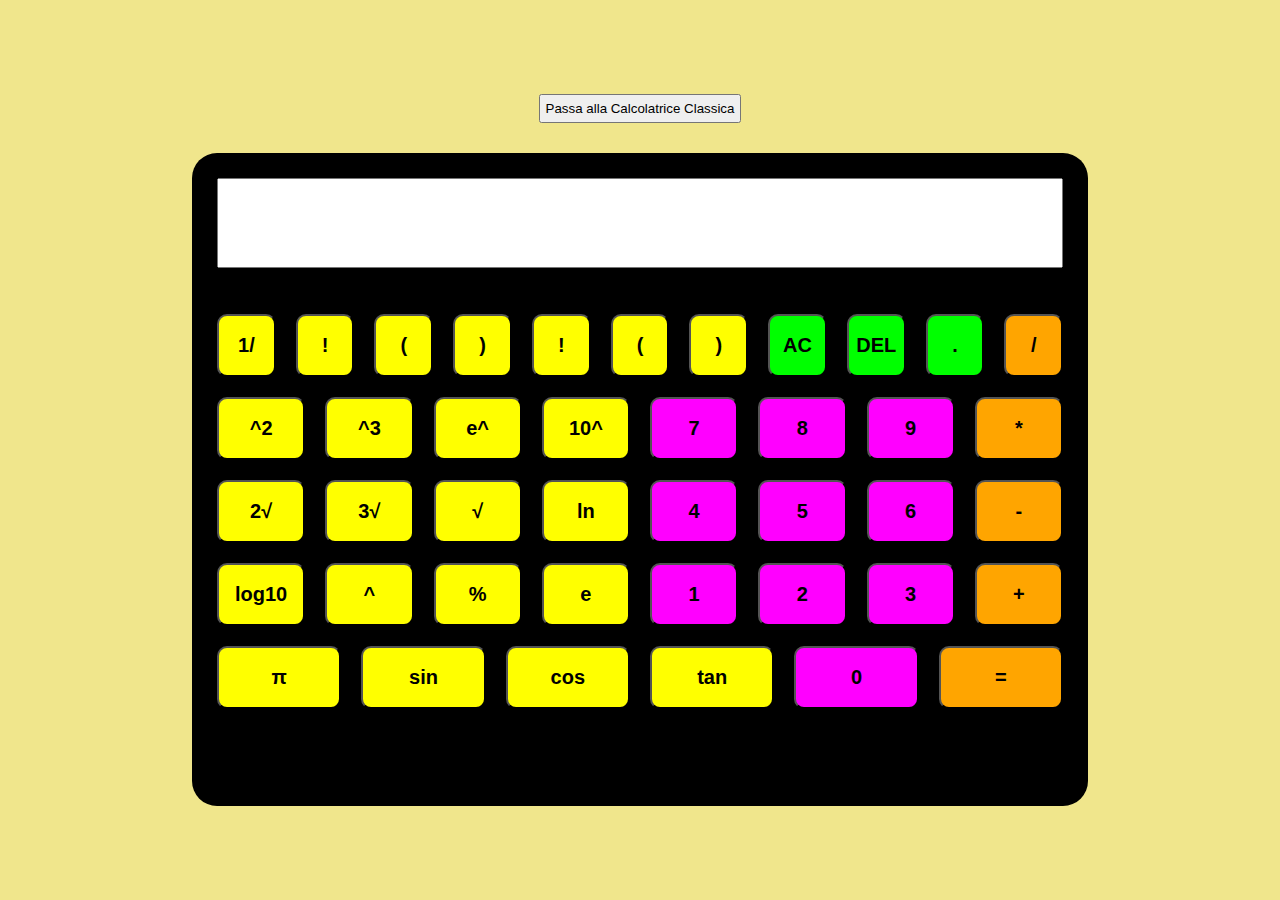
==== index2.html @ bc9ee8d2 "Merge branch 'main' of https://github.com/gravler0007/ProgettoComune" ====
<!DOCTYPE html>
<html lang="en">
<head>
    <meta charset="UTF-8">
    <meta name="viewport" content="width=device-width, initial-scale=1.0">
    <link rel="stylesheet" href="style2.css">
    <title>Document</title>
</head>
<body>
    
    <div class="container">
        <a href="index.html" id="linkToClassic"><button id="classic">Passa alla Calcolatrice Classica</button></a>
        <div class="calculator">
            <div class="display">
                <input type="text" id="display">
            </div>
            <div class="button-row">
                <!--1st row of buttons-->
                <input type="button" id="fraction" value="1/" class="operator" onclick="append('1/')">
                <input type="button" id="exponential" value="!" class="operator" onclick="append('!')">
                <input type="button" id="bracketL" class="operator" value="(" onclick="append('&#40;')"/>
                <input type="button" id="bracketR" class="operator" value=")" onclick="append('&#41;')"/>
                <input type="button" id="exponential" value="!" class="operator" onclick="">
                <input type="button" id="bracketL" class="operator" value="(" onclick="append('(')"/>
                <input type="button" id="bracketR" class="operator" value=")" onclick="append(')')"/>
                <input type="button" id="AC" value="AC" class="operator" onclick="del()">
                <input type="button" id="DEL" value="DEL" class="operator" onclick="delChar()">
                <input type="button" id="point" value="." class="operator" onclick="append('.')">
                <input type="button" id="division" value="/" class="operator" onclick="append('/')">
            </div>
            <div class="button-row">
                <!--2nd row of buttons-->
                <input type="button" id="pog2" value="^2" class="operator" onclick="append('**2')"/>
                <input type="button" id="pog3" value="^3" class="operator" onclick="append('**3')"/>
                <input type="button" id="ePog" value="e^" class="operator" onclick="identifyOperator('e**')"/>
                <input type="button" id="pog10" value="10^" class="operator" onclick="append('10**')"/>
                <input type="button" id="seven" value="7" class="number" onclick="append('7')">
                <input type="button" id="eight" value="8" class="number" onclick="append('8')">
                <input type="button" id="nine" value="9" class="number" onclick="append('9')">
                <input type="button" id="multiplication" value="*" class="operator" onclick="append('*')">
            </div>
            <div class="button-row">
                <!--3rd row of buttons-->
                <input type="button" id="root2" value="2√" class="operator" onclick="append('2√')">
                <input type="button" id="root3" value="3√" class="operator" onclick="append('3√')">
                <input type="button" id="root" value="√" class="operator" onclick="append('√')">
                <input type="button" id="logN" value="ln" class="operator" onclick="append('ln')">
                <input type="button" id="four" value="4" class="number" onclick="append('4')">
                <input type="button" id="five" value="5" class="number" onclick="append('5')">
                <input type="button" id="six" value="6" class="number" onclick="append('6')">
                <input type="button" id="minus" value="-" class="operator" onclick="append('-')">
            </div>
            <div class="button-row">
                <!--4th row of buttons-->
                <input type="button" id="log10" value="log10" class="operator" onclick="append('log10')">
                <input type="button" id="pog" value="^" class="operator" onclick="append('**')">
                <input type="button" id="module" value="%" class="operator" onclick="append('%')">
                <input type="button" id="e" value="e" class="operator" onclick="append('e')">
                <input type="button" id="one" value="1" class="number" onclick="append('1')">
                <input type="button" id="two" value="2" class="number" onclick="append('2')">
                <input type="button" id="three" value="3" class="number" onclick="append('3')">
                <input type="button" id="plus" value="+" class="operator" onclick="append('+')">
            </div>
            <div class="button-row">
                <!--5th row of buttons-->
                <input type="button" id="pi" value="π" class="operator" onclick="append('π')">
                <input type="button" id="sin" value="sin" class="operator" onclick="append('sin')">
                <input type="button" id="cos" value="cos" class="operator" onclick="append('cos')">
                <input type="button" id="tan" value="tan" class="operator" onclick="append('tan')">
                <input type="button" id="zero" value="0" class="number" onclick="append('0')">
                <input type="button" id="equal" value="=" class="operator" onclick="calc()">
                
            </div>

        </div>

    </div>

    <script src="./script.js"></script>
</body>
</html>
---- style2.css ----
*{
    margin: 0;
    padding: 0;
    box-sizing: border-box;
}

.container{
    width: 100vw;
    height: 100vh;
    background-color: khaki;
    display: flex;
    flex-direction: column;
    align-items: center;
    justify-content: center;
}
    
.calculator{
    background-color: black;
    padding: 25px;
    border-radius: 25px;
    height: 72.5vh;
    width: 70vw;
}
    
    
/*--------------button--------------*/
[type=button]{
    width: 22%;
    height: 7vh;
    border-radius: 10px;
    font-size: 20px;
    font-weight: bold;
    margin: 10px 0;
    cursor: pointer;
}
    
.display input{
    width: 100%;
    height: 10vh;
    color:black;
    text-align: right;
    font-size: 30px;
    margin-bottom: 4vh;
}
    
.button-row{
    display: flex;
    justify-content: space-between;
    gap: 20px;
}

#classic{
    padding: 5px;
}

#linkToClassic{
    margin-bottom: 30px;
}

#division, #multiplication, #minus, #plus, #equal{
    background-color: orange;
}

#division:hover, #multiplication:hover, #minus:hover, #plus:hover, #equal:hover{
    background-color: orangered;
}

#AC, #DEL, #point{
    background-color: lime;
}

#AC:hover, #DEL:hover, #point:hover{
    background-color: darkgreen;
}

.number{
    background-color:fuchsia;
}

.number:hover{
    background-color: darkmagenta;
}

#fraction, #exponential, #bracketL, #bracketR, #pog2, #pog3, #ePog, #pog10, #root2, #root3, #root, #logN{
    background-color: yellow;
}

#fraction:hover, #exponential:hover, #bracketL:hover, #bracketR:hover, #pog2:hover, #pog3:hover, #ePog:hover, #pog10:hover, #root2:hover, #root3:hover, #root:hover, #logN:hover{
    background-color: darkgoldenrod;
}

#log10, #pog, #module, #e, #pi, #sin, #cos, #tan{
    background-color: yellow;
}

#log10:hover, #pog:hover, #module:hover, #e:hover, #pi:hover, #sin:hover, #cos:hover, #tan:hover{
    background-color: darkgoldenrod;
}
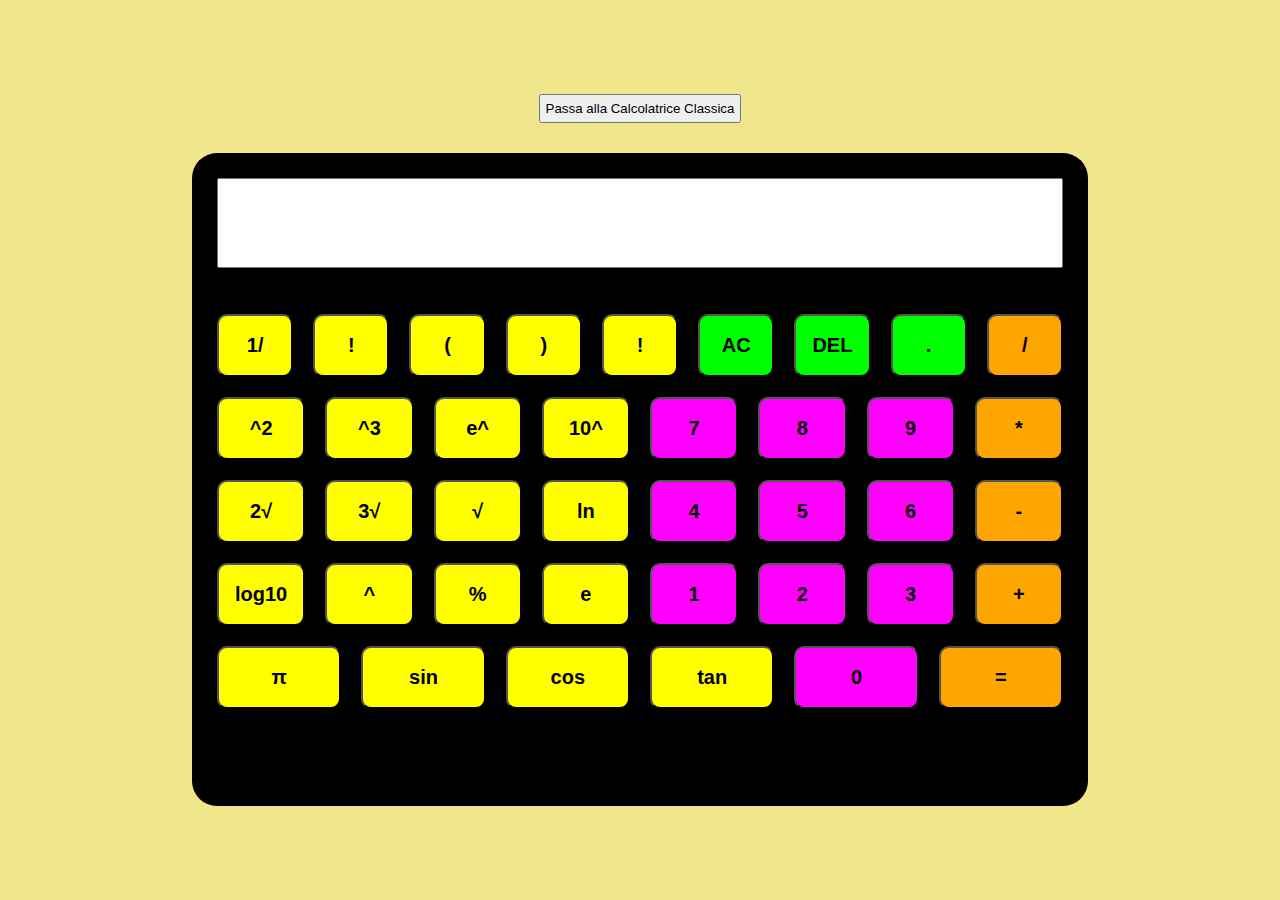
==== commit 95a15ff7: "allineamentro" ====
--- a/index2.html
+++ b/index2.html
@@ -21,8 +21,6 @@
                 <input type="button" id="bracketL" class="operator" value="(" onclick="append('&#40;')"/>
                 <input type="button" id="bracketR" class="operator" value=")" onclick="append('&#41;')"/>
                 <input type="button" id="exponential" value="!" class="operator" onclick="">
-                <input type="button" id="bracketL" class="operator" value="(" onclick="append('(')"/>
-                <input type="button" id="bracketR" class="operator" value=")" onclick="append(')')"/>
                 <input type="button" id="AC" value="AC" class="operator" onclick="del()">
                 <input type="button" id="DEL" value="DEL" class="operator" onclick="delChar()">
                 <input type="button" id="point" value="." class="operator" onclick="append('.')">
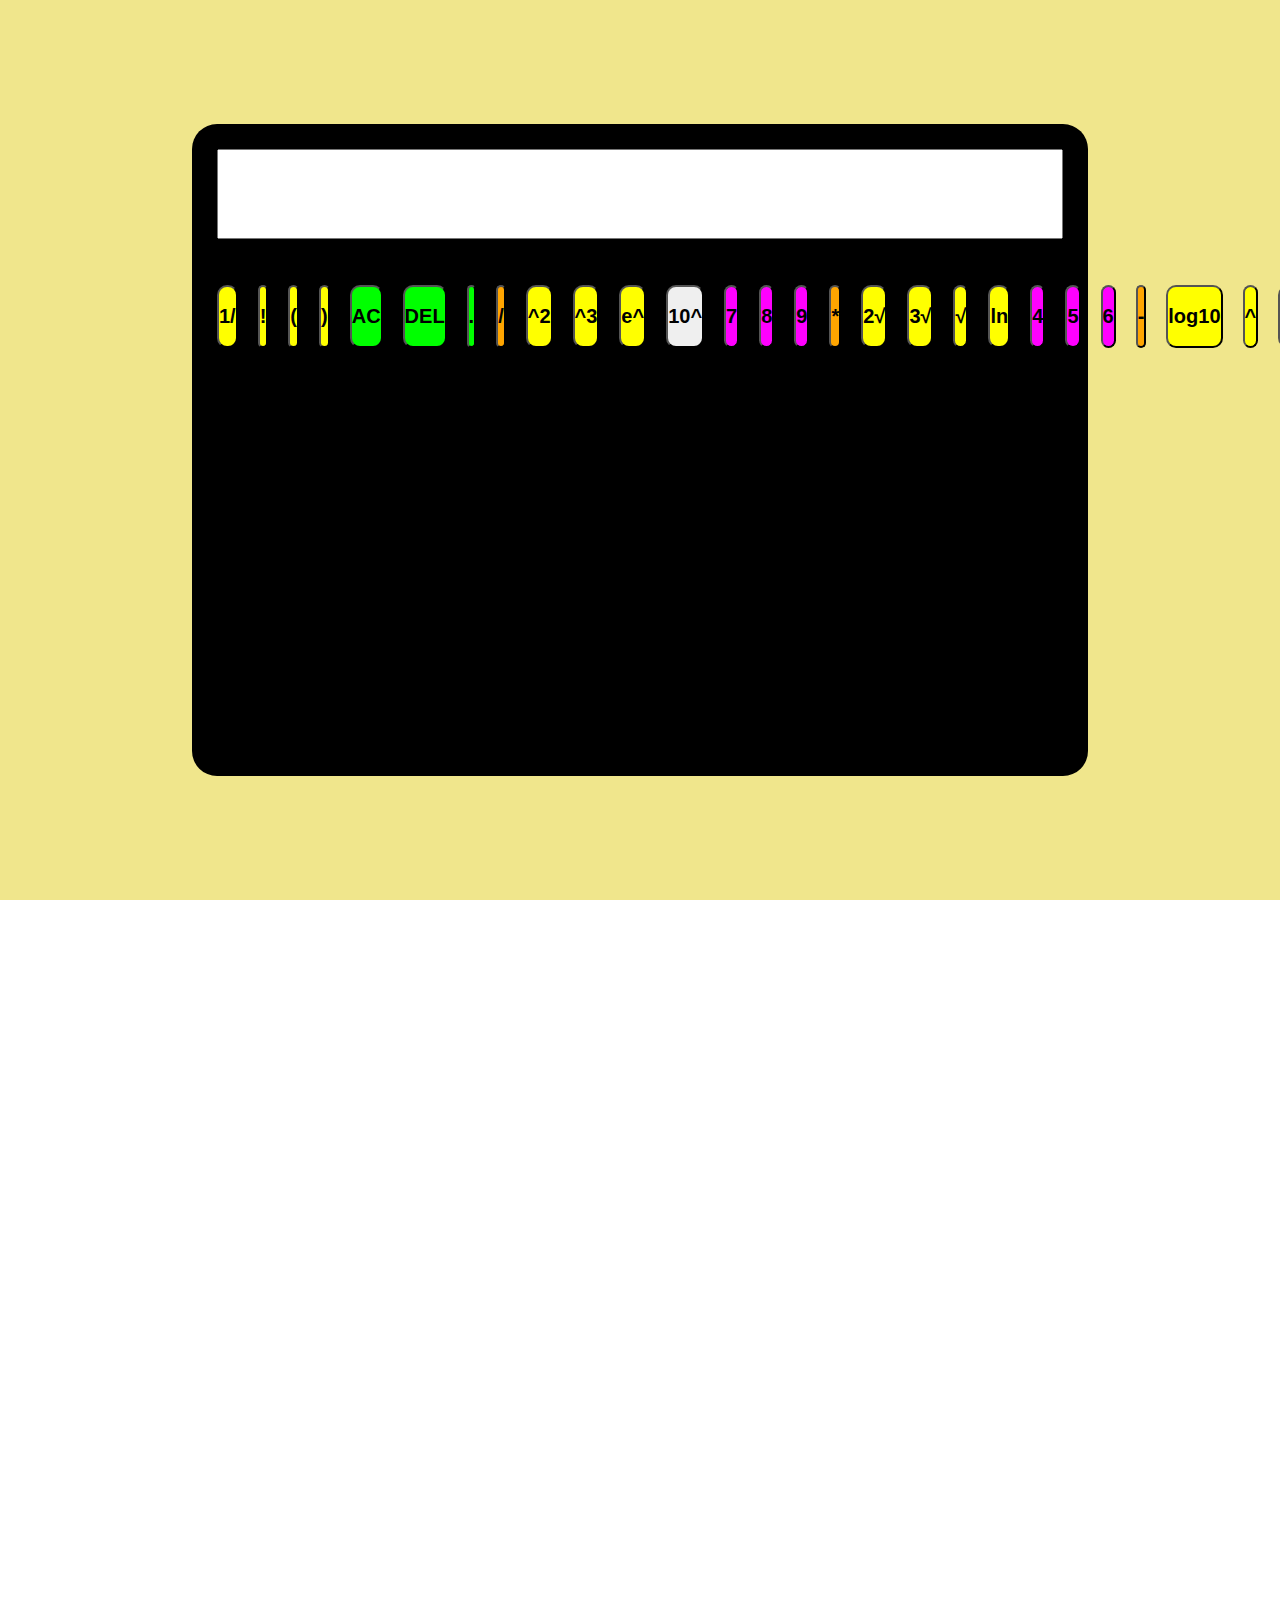
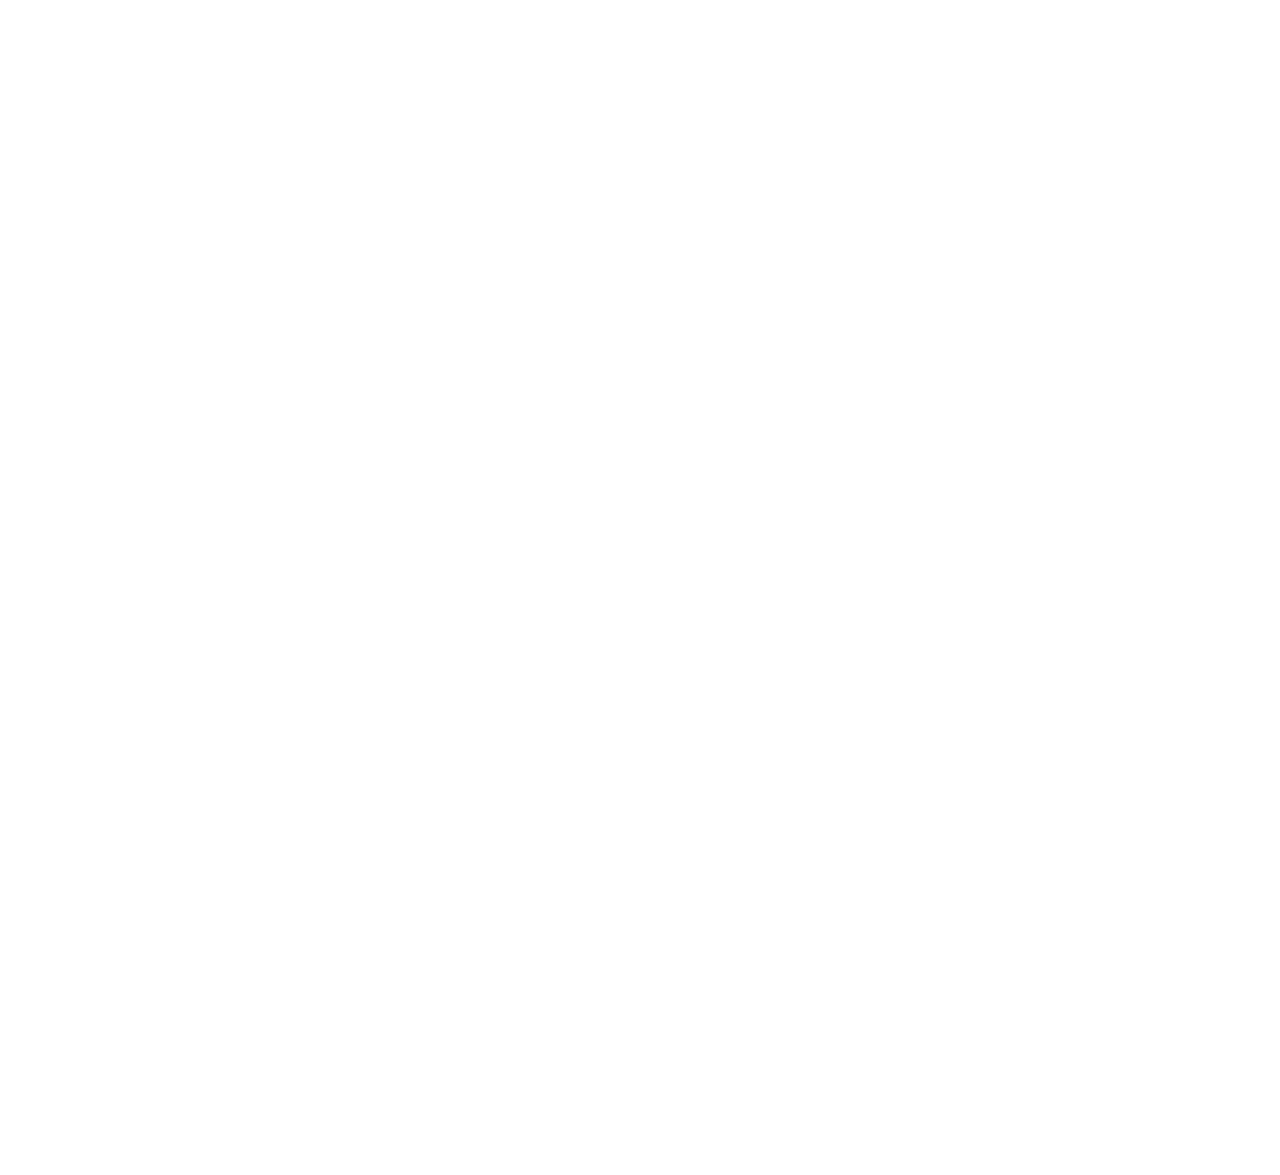
==== commit 86ea3a77: "modifica" ====
--- a/index2.html
+++ b/index2.html
@@ -3,24 +3,23 @@
 <head>
     <meta charset="UTF-8">
     <meta name="viewport" content="width=device-width, initial-scale=1.0">
-    <link rel="stylesheet" href="style2.css">
     <title>Document</title>
+    <link rel="stylesheet" href="./style2.css">
 </head>
 <body>
     
     <div class="container">
-        <a href="index.html" id="linkToClassic"><button id="classic">Passa alla Calcolatrice Classica</button></a>
         <div class="calculator">
             <div class="display">
                 <input type="text" id="display">
             </div>
             <div class="button-row">
                 <!--1st row of buttons-->
+            <div class="button-row">
                 <input type="button" id="fraction" value="1/" class="operator" onclick="append('1/')">
                 <input type="button" id="exponential" value="!" class="operator" onclick="append('!')">
-                <input type="button" id="bracketL" class="operator" value="(" onclick="append('&#40;')"/>
-                <input type="button" id="bracketR" class="operator" value=")" onclick="append('&#41;')"/>
-                <input type="button" id="exponential" value="!" class="operator" onclick="">
+                <input type="button" id="bracketL" class="operator" value="(" onclick="append('(')"/>
+                <input type="button" id="bracketR" class="operator" value=")" onclick="append(')')"/>
                 <input type="button" id="AC" value="AC" class="operator" onclick="del()">
                 <input type="button" id="DEL" value="DEL" class="operator" onclick="delChar()">
                 <input type="button" id="point" value="." class="operator" onclick="append('.')">
@@ -30,8 +29,8 @@
                 <!--2nd row of buttons-->
                 <input type="button" id="pog2" value="^2" class="operator" onclick="append('**2')"/>
                 <input type="button" id="pog3" value="^3" class="operator" onclick="append('**3')"/>
-                <input type="button" id="ePog" value="e^" class="operator" onclick="identifyOperator('e**')"/>
-                <input type="button" id="pog10" value="10^" class="operator" onclick="append('10**')"/>
+                <input type="button" id="ePog" value="e^" class="operator" onclick="append('e**')"/>
+                <input type="button" id="10pog" value="10^" class="operator" onclick="append('10**')"/>
                 <input type="button" id="seven" value="7" class="number" onclick="append('7')">
                 <input type="button" id="eight" value="8" class="number" onclick="append('8')">
                 <input type="button" id="nine" value="9" class="number" onclick="append('9')">
@@ -67,7 +66,9 @@
                 <input type="button" id="tan" value="tan" class="operator" onclick="append('tan')">
                 <input type="button" id="zero" value="0" class="number" onclick="append('0')">
                 <input type="button" id="equal" value="=" class="operator" onclick="calc()">
-                
+                <img src="./casio-logo-vector-1.svg" alt="logo Casio" id="foto">
+                <!-- <input type="button" id="invisible1" value="" class="operator"> -->
+                <!-- <input type="button" id="invisible1" value="" class="operator"> -->
             </div>
 
         </div>
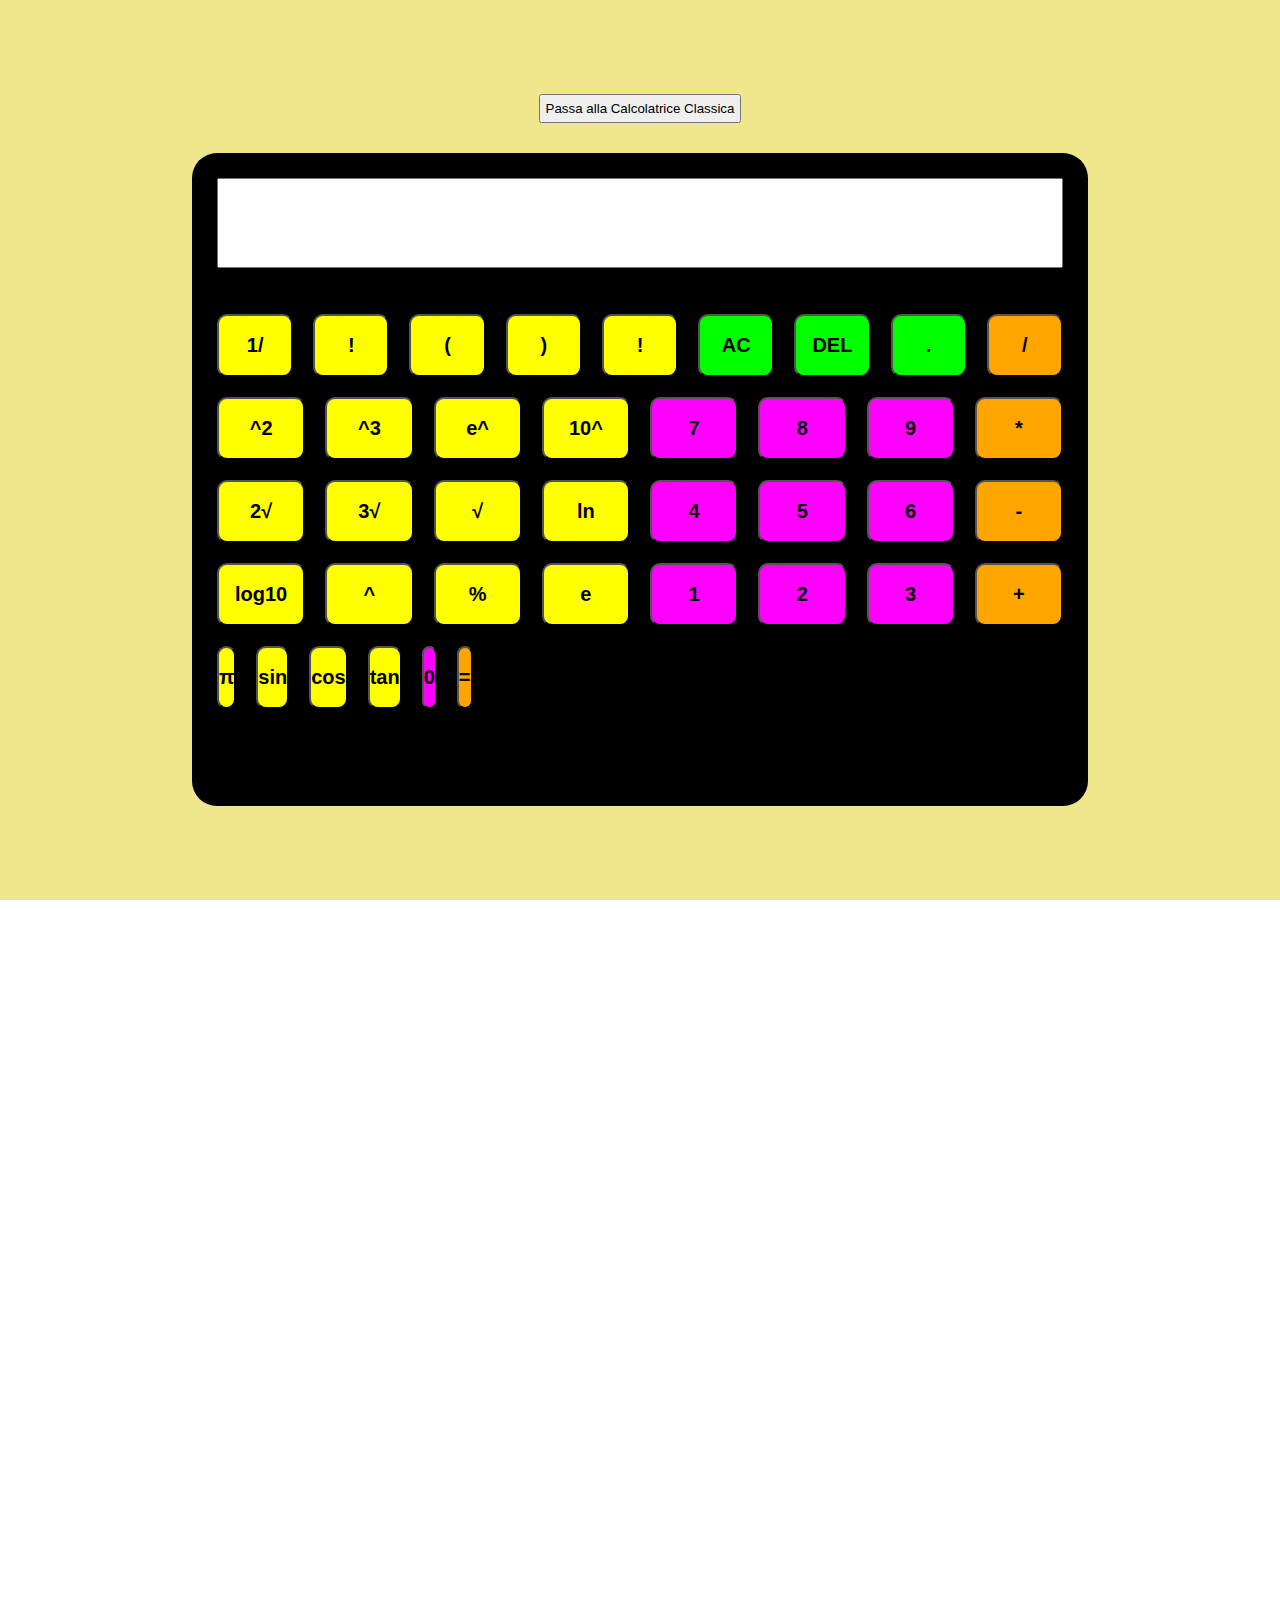
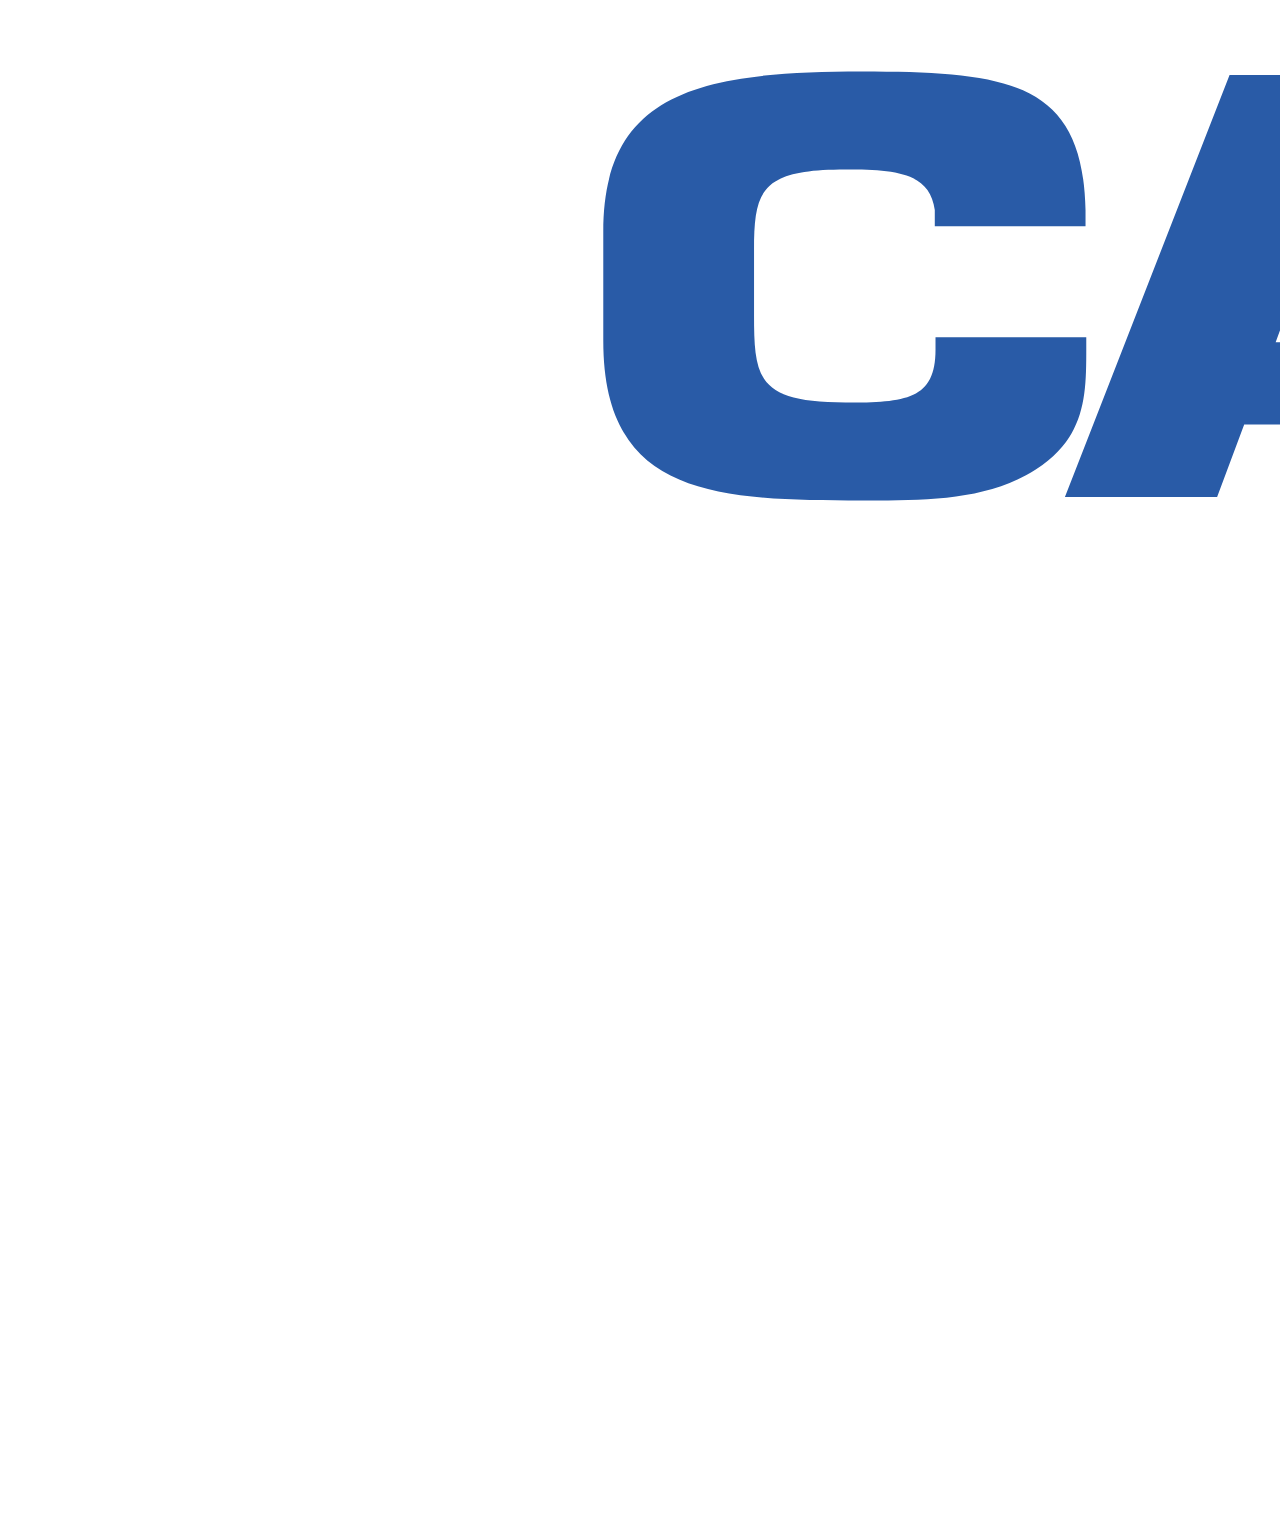
==== commit cd7344a0: "Merge branch 'main' of https://github.com/gravler0007/ProgettoComune" ====
--- a/index2.html
+++ b/index2.html
@@ -1,80 +1,315 @@
 <!DOCTYPE html>
 <html lang="en">
-<head>
-    <meta charset="UTF-8">
-    <meta name="viewport" content="width=device-width, initial-scale=1.0">
+  <head>
+    <meta charset="UTF-8" />
+    <meta name="viewport" content="width=device-width, initial-scale=1.0" />
+    <link rel="stylesheet" href="style2.css" />
     <title>Document</title>
-    <link rel="stylesheet" href="./style2.css">
-</head>
-<body>
-    
+    <link rel="stylesheet" href="./style2.css" />
+  </head>
+  <body>
     <div class="container">
-        <div class="calculator">
-            <div class="display">
-                <input type="text" id="display">
-            </div>
-            <div class="button-row">
-                <!--1st row of buttons-->
-            <div class="button-row">
-                <input type="button" id="fraction" value="1/" class="operator" onclick="append('1/')">
-                <input type="button" id="exponential" value="!" class="operator" onclick="append('!')">
-                <input type="button" id="bracketL" class="operator" value="(" onclick="append('(')"/>
-                <input type="button" id="bracketR" class="operator" value=")" onclick="append(')')"/>
-                <input type="button" id="AC" value="AC" class="operator" onclick="del()">
-                <input type="button" id="DEL" value="DEL" class="operator" onclick="delChar()">
-                <input type="button" id="point" value="." class="operator" onclick="append('.')">
-                <input type="button" id="division" value="/" class="operator" onclick="append('/')">
-            </div>
-            <div class="button-row">
-                <!--2nd row of buttons-->
-                <input type="button" id="pog2" value="^2" class="operator" onclick="append('**2')"/>
-                <input type="button" id="pog3" value="^3" class="operator" onclick="append('**3')"/>
-                <input type="button" id="ePog" value="e^" class="operator" onclick="append('e**')"/>
-                <input type="button" id="10pog" value="10^" class="operator" onclick="append('10**')"/>
-                <input type="button" id="seven" value="7" class="number" onclick="append('7')">
-                <input type="button" id="eight" value="8" class="number" onclick="append('8')">
-                <input type="button" id="nine" value="9" class="number" onclick="append('9')">
-                <input type="button" id="multiplication" value="*" class="operator" onclick="append('*')">
-            </div>
-            <div class="button-row">
-                <!--3rd row of buttons-->
-                <input type="button" id="root2" value="2√" class="operator" onclick="append('2√')">
-                <input type="button" id="root3" value="3√" class="operator" onclick="append('3√')">
-                <input type="button" id="root" value="√" class="operator" onclick="append('√')">
-                <input type="button" id="logN" value="ln" class="operator" onclick="append('ln')">
-                <input type="button" id="four" value="4" class="number" onclick="append('4')">
-                <input type="button" id="five" value="5" class="number" onclick="append('5')">
-                <input type="button" id="six" value="6" class="number" onclick="append('6')">
-                <input type="button" id="minus" value="-" class="operator" onclick="append('-')">
-            </div>
-            <div class="button-row">
-                <!--4th row of buttons-->
-                <input type="button" id="log10" value="log10" class="operator" onclick="append('log10')">
-                <input type="button" id="pog" value="^" class="operator" onclick="append('**')">
-                <input type="button" id="module" value="%" class="operator" onclick="append('%')">
-                <input type="button" id="e" value="e" class="operator" onclick="append('e')">
-                <input type="button" id="one" value="1" class="number" onclick="append('1')">
-                <input type="button" id="two" value="2" class="number" onclick="append('2')">
-                <input type="button" id="three" value="3" class="number" onclick="append('3')">
-                <input type="button" id="plus" value="+" class="operator" onclick="append('+')">
-            </div>
-            <div class="button-row">
-                <!--5th row of buttons-->
-                <input type="button" id="pi" value="π" class="operator" onclick="append('π')">
-                <input type="button" id="sin" value="sin" class="operator" onclick="append('sin')">
-                <input type="button" id="cos" value="cos" class="operator" onclick="append('cos')">
-                <input type="button" id="tan" value="tan" class="operator" onclick="append('tan')">
-                <input type="button" id="zero" value="0" class="number" onclick="append('0')">
-                <input type="button" id="equal" value="=" class="operator" onclick="calc()">
-                <img src="./casio-logo-vector-1.svg" alt="logo Casio" id="foto">
-                <!-- <input type="button" id="invisible1" value="" class="operator"> -->
-                <!-- <input type="button" id="invisible1" value="" class="operator"> -->
-            </div>
-
-        </div>
-
+      <a href="index.html" id="linkToClassic"
+        ><button id="classic">Passa alla Calcolatrice Classica</button></a
+      >
+      <div class="calculator">
+        <div class="display">
+          <input type="text" id="display" />
+        </div>
+        <div class="button-row">
+          <!--1st row of buttons-->
+          <input
+            type="button"
+            id="fraction"
+            value="1/"
+            class="operator"
+            onclick="append('1/')"
+          />
+          <input
+            type="button"
+            id="exponential"
+            value="!"
+            class="operator"
+            onclick="append('!')"
+          />
+          <input
+            type="button"
+            id="bracketL"
+            class="operator"
+            value="("
+            onclick="append('&#40;')"
+          />
+          <input
+            type="button"
+            id="bracketR"
+            class="operator"
+            value=")"
+            onclick="append('&#41;')"
+          />
+          <input
+            type="button"
+            id="exponential"
+            value="!"
+            class="operator"
+            onclick=""
+          />
+          <input
+            type="button"
+            id="AC"
+            value="AC"
+            class="operator"
+            onclick="del()"
+          />
+          <input
+            type="button"
+            id="DEL"
+            value="DEL"
+            class="operator"
+            onclick="delChar()"
+          />
+          <input
+            type="button"
+            id="point"
+            value="."
+            class="operator"
+            onclick="append('.')"
+          />
+          <input
+            type="button"
+            id="division"
+            value="/"
+            class="operator"
+            onclick="append('/')"
+          />
+        </div>
+        <div class="button-row">
+          <!--2nd row of buttons-->
+          <input
+            type="button"
+            id="pog2"
+            value="^2"
+            class="operator"
+            onclick="append('**2')"
+          />
+          <input
+            type="button"
+            id="pog3"
+            value="^3"
+            class="operator"
+            onclick="append('**3')"
+          />
+          <input
+            type="button"
+            id="ePog"
+            value="e^"
+            class="operator"
+            onclick="identifyOperator('e**')"
+          />
+          <input
+            type="button"
+            id="pog10"
+            value="10^"
+            class="operator"
+            onclick="append('10**')"
+          />
+          <input
+            type="button"
+            id="seven"
+            value="7"
+            class="number"
+            onclick="append('7')"
+          />
+          <input
+            type="button"
+            id="eight"
+            value="8"
+            class="number"
+            onclick="append('8')"
+          />
+          <input
+            type="button"
+            id="nine"
+            value="9"
+            class="number"
+            onclick="append('9')"
+          />
+          <input
+            type="button"
+            id="multiplication"
+            value="*"
+            class="operator"
+            onclick="append('*')"
+          />
+        </div>
+        <div class="button-row">
+          <!--3rd row of buttons-->
+          <input
+            type="button"
+            id="root2"
+            value="2√"
+            class="operator"
+            onclick="append('2√')"
+          />
+          <input
+            type="button"
+            id="root3"
+            value="3√"
+            class="operator"
+            onclick="append('3√')"
+          />
+          <input
+            type="button"
+            id="root"
+            value="√"
+            class="operator"
+            onclick="append('√')"
+          />
+          <input
+            type="button"
+            id="logN"
+            value="ln"
+            class="operator"
+            onclick="append('ln')"
+          />
+          <input
+            type="button"
+            id="four"
+            value="4"
+            class="number"
+            onclick="append('4')"
+          />
+          <input
+            type="button"
+            id="five"
+            value="5"
+            class="number"
+            onclick="append('5')"
+          />
+          <input
+            type="button"
+            id="six"
+            value="6"
+            class="number"
+            onclick="append('6')"
+          />
+          <input
+            type="button"
+            id="minus"
+            value="-"
+            class="operator"
+            onclick="append('-')"
+          />
+        </div>
+        <div class="button-row">
+          <!--4th row of buttons-->
+          <input
+            type="button"
+            id="log10"
+            value="log10"
+            class="operator"
+            onclick="append('log10')"
+          />
+          <input
+            type="button"
+            id="pog"
+            value="^"
+            class="operator"
+            onclick="append('**')"
+          />
+          <input
+            type="button"
+            id="module"
+            value="%"
+            class="operator"
+            onclick="append('%')"
+          />
+          <input
+            type="button"
+            id="e"
+            value="e"
+            class="operator"
+            onclick="append('e')"
+          />
+          <input
+            type="button"
+            id="one"
+            value="1"
+            class="number"
+            onclick="append('1')"
+          />
+          <input
+            type="button"
+            id="two"
+            value="2"
+            class="number"
+            onclick="append('2')"
+          />
+          <input
+            type="button"
+            id="three"
+            value="3"
+            class="number"
+            onclick="append('3')"
+          />
+          <input
+            type="button"
+            id="plus"
+            value="+"
+            class="operator"
+            onclick="append('+')"
+          />
+        </div>
+        <div class="button-row">
+          <!--5th row of buttons-->
+          <input
+            type="button"
+            id="pi"
+            value="π"
+            class="operator"
+            onclick="append('π')"
+          />
+          <input
+            type="button"
+            id="sin"
+            value="sin"
+            class="operator"
+            onclick="append('sin')"
+          />
+          <input
+            type="button"
+            id="cos"
+            value="cos"
+            class="operator"
+            onclick="append('cos')"
+          />
+          <input
+            type="button"
+            id="tan"
+            value="tan"
+            class="operator"
+            onclick="append('tan')"
+          />
+          <input
+            type="button"
+            id="zero"
+            value="0"
+            class="number"
+            onclick="append('0')"
+          />
+          <input
+            type="button"
+            id="equal"
+            value="="
+            class="operator"
+            onclick="calc()"
+          />
+          <img src="./casio-logo-vector-1.svg" alt="logo Casio" id="foto" />
+          <!-- <input type="button" id="invisible1" value="" class="operator"> -->
+          <!-- <input type="button" id="invisible1" value="" class="operator"> -->
+        </div>
+      </div>
     </div>
 
     <script src="./script.js"></script>
-</body>
-</html>+  </body>
+</html>
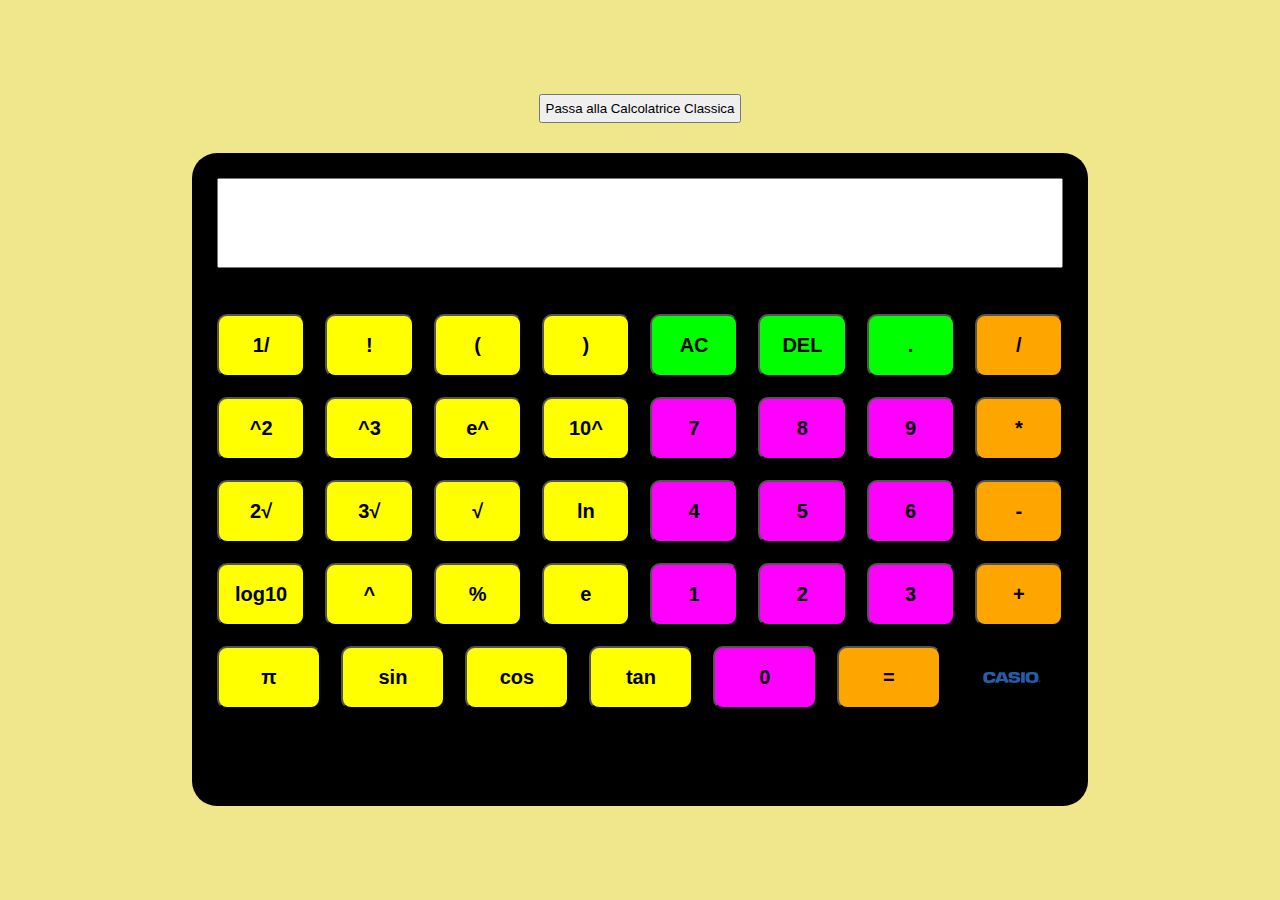
==== commit 1b83172e: "altro commit" ====
--- a/index2.html
+++ b/index2.html
@@ -5,7 +5,6 @@
     <meta name="viewport" content="width=device-width, initial-scale=1.0" />
     <link rel="stylesheet" href="style2.css" />
     <title>Document</title>
-    <link rel="stylesheet" href="./style2.css" />
   </head>
   <body>
     <div class="container">
@@ -48,13 +47,6 @@
           />
           <input
             type="button"
-            id="exponential"
-            value="!"
-            class="operator"
-            onclick=""
-          />
-          <input
-            type="button"
             id="AC"
             value="AC"
             class="operator"
--- a/style2.css
+++ b/style2.css
@@ -24,7 +24,7 @@
     
     
 /*--------------button--------------*/
-[type=button]{
+[type=button], #foto{
     width: 22%;
     height: 7vh;
     border-radius: 10px;
